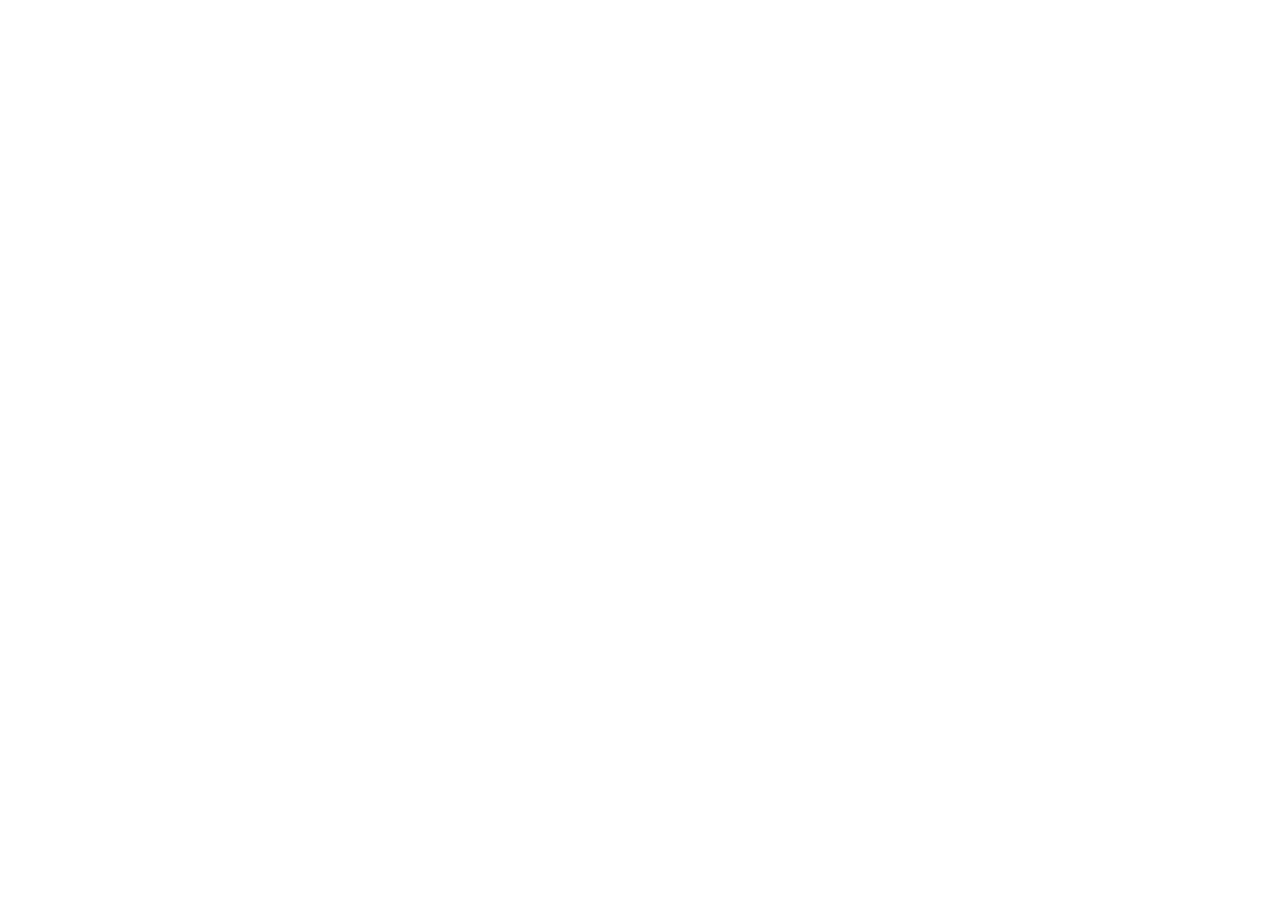
==== 1strepo.html @ 4aaf1835 "first commit" ====
<!DOCTYPE html>
<html lang="en">
<head>
    <meta charset="UTF-8">
    <meta name="viewport" content="width=device-width, initial-scale=1.0">
    <title>My First Repository</title>
</head>
<body>
    
</body>
</html>
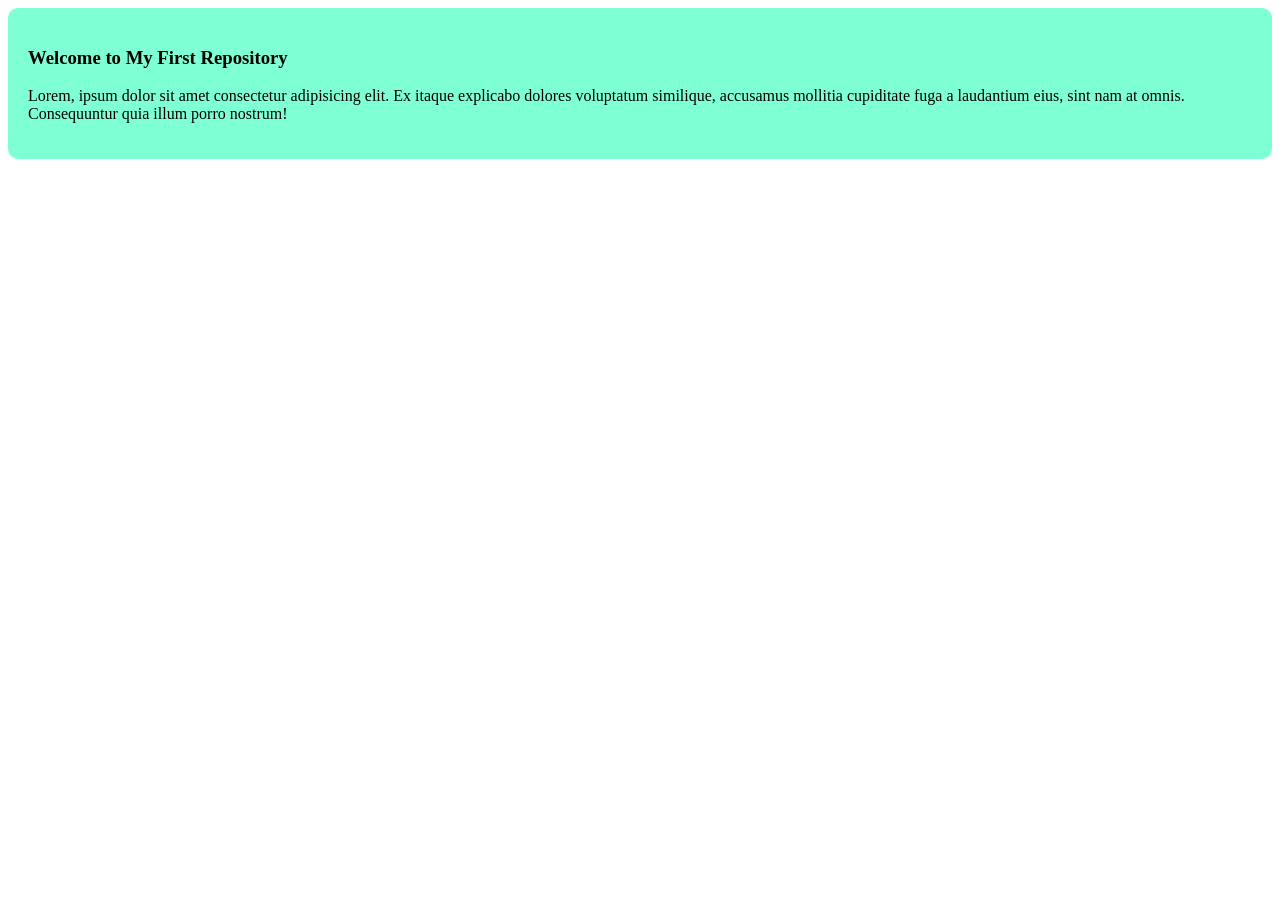
==== commit 94148329: "added the first blog" ====
--- a/1strepo.html
+++ b/1strepo.html
@@ -4,8 +4,14 @@
     <meta charset="UTF-8">
     <meta name="viewport" content="width=device-width, initial-scale=1.0">
     <title>My First Repository</title>
+    <link rel="stylesheet" href="blog.css">
 </head>
 <body>
+    <div>
+        <h3>Welcome to My First Repository</h3>
+    
+        <p>Lorem, ipsum dolor sit amet consectetur adipisicing elit. Ex itaque explicabo dolores voluptatum similique, accusamus mollitia cupiditate fuga a laudantium eius, sint nam at omnis. Consequuntur quia illum porro nostrum!</p>
+</div>
     
 </body>
 </html>
--- a/blog.css
+++ b/blog.css
@@ -0,0 +1,5 @@
+div{
+    background-color: aquamarine;
+    padding: 20px;
+    border-radius: 10px;
+}
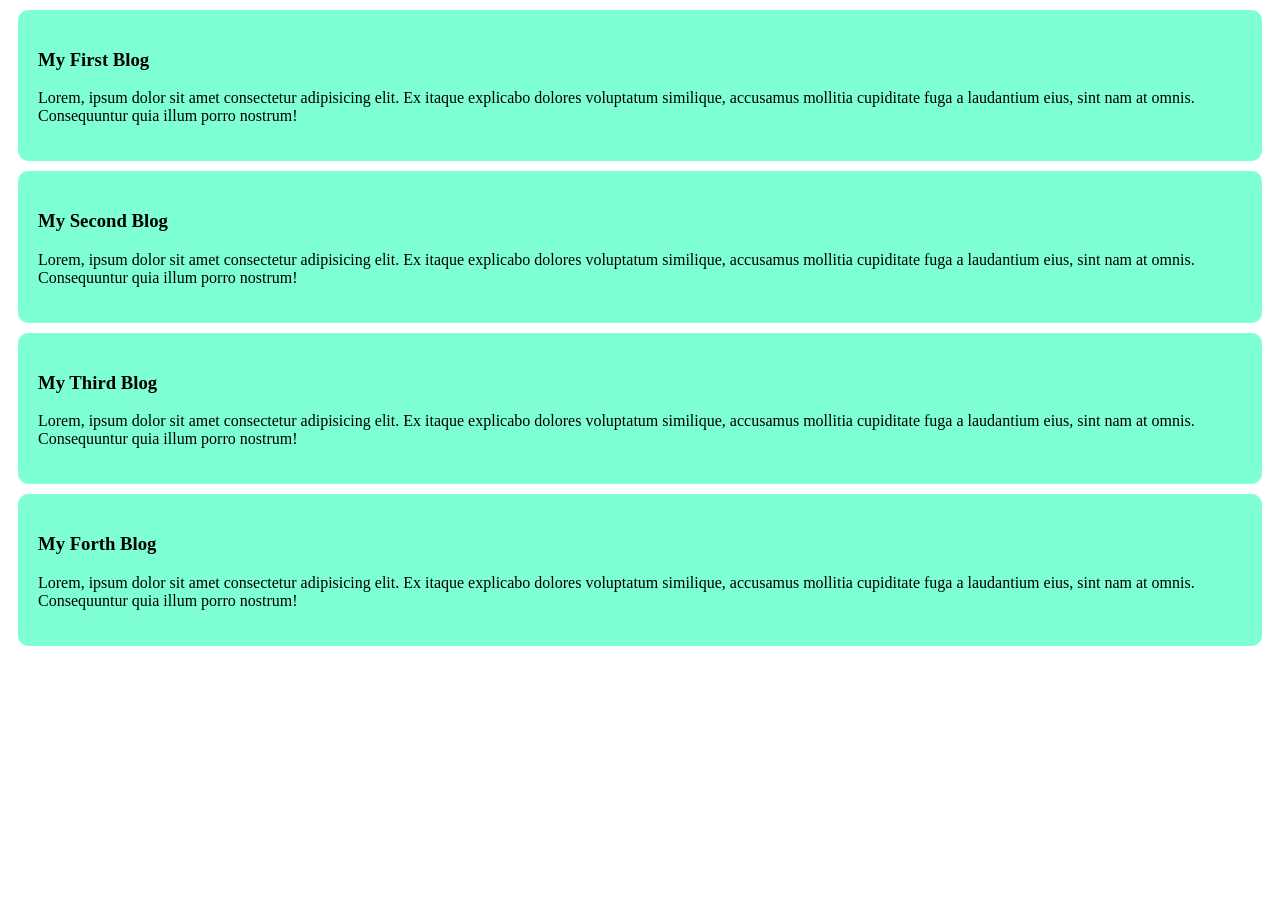
==== commit be7a7177: "added" ====
--- a/1strepo.html
+++ b/1strepo.html
@@ -8,7 +8,22 @@
 </head>
 <body>
     <div>
-        <h3>Welcome to My First Repository</h3>
+        <h3>My First Blog</h3>
+    
+        <p>Lorem, ipsum dolor sit amet consectetur adipisicing elit. Ex itaque explicabo dolores voluptatum similique, accusamus mollitia cupiditate fuga a laudantium eius, sint nam at omnis. Consequuntur quia illum porro nostrum!</p>
+</div>
+    <div>
+        <h3>My Second Blog </h3>
+    
+        <p>Lorem, ipsum dolor sit amet consectetur adipisicing elit. Ex itaque explicabo dolores voluptatum similique, accusamus mollitia cupiditate fuga a laudantium eius, sint nam at omnis. Consequuntur quia illum porro nostrum!</p>
+</div>
+    <div>
+        <h3>My Third Blog</h3>
+    
+        <p>Lorem, ipsum dolor sit amet consectetur adipisicing elit. Ex itaque explicabo dolores voluptatum similique, accusamus mollitia cupiditate fuga a laudantium eius, sint nam at omnis. Consequuntur quia illum porro nostrum!</p>
+</div>
+    <div>
+        <h3>My Forth Blog</h3>
     
         <p>Lorem, ipsum dolor sit amet consectetur adipisicing elit. Ex itaque explicabo dolores voluptatum similique, accusamus mollitia cupiditate fuga a laudantium eius, sint nam at omnis. Consequuntur quia illum porro nostrum!</p>
 </div>
--- a/blog.css
+++ b/blog.css
@@ -2,4 +2,5 @@
     background-color: aquamarine;
     padding: 20px;
     border-radius: 10px;
+    margin: 10px;
 }
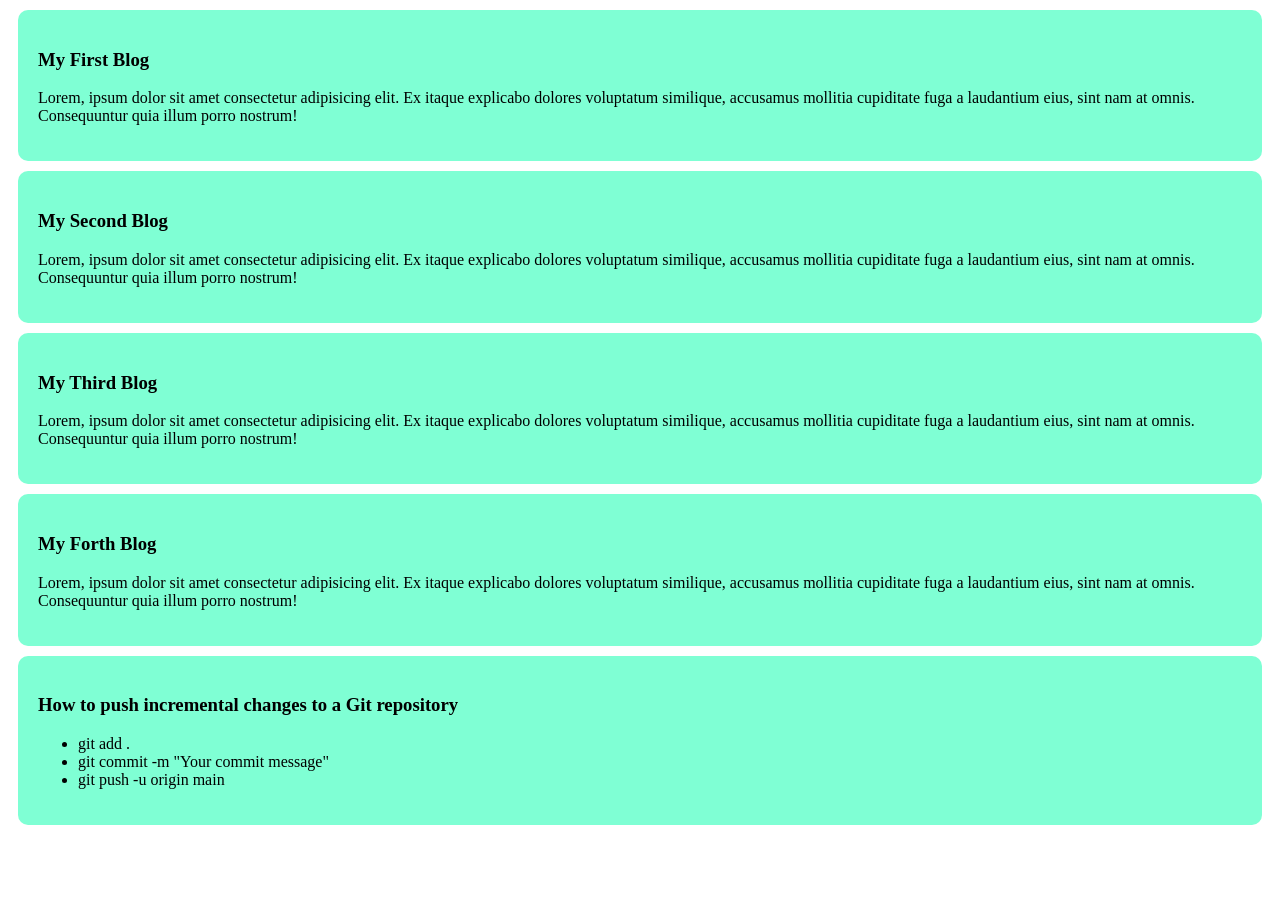
==== commit 6fbbf80a: "added next" ====
--- a/1strepo.html
+++ b/1strepo.html
@@ -27,6 +27,13 @@
     
         <p>Lorem, ipsum dolor sit amet consectetur adipisicing elit. Ex itaque explicabo dolores voluptatum similique, accusamus mollitia cupiditate fuga a laudantium eius, sint nam at omnis. Consequuntur quia illum porro nostrum!</p>
 </div>
-    
+    <div>
+        <h3>How to push incremental changes to a Git repository</h3>
+        <ul>
+            <li>git add .</li>
+            <li>git commit -m "Your commit message"</li>
+            <li>git push -u origin main</li>
+        </ul>
+    </div>
 </body>
 </html>
